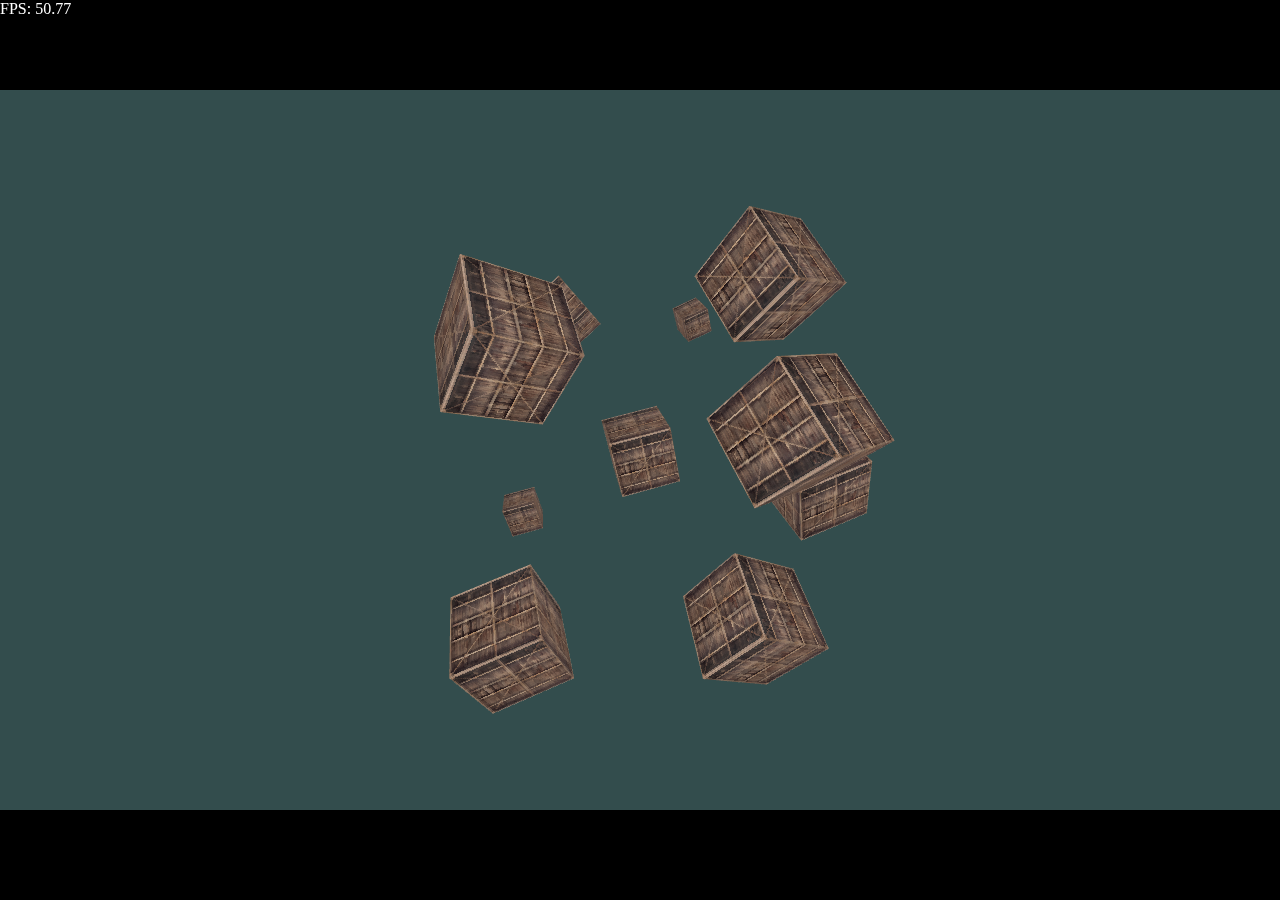
==== project1/index.html @ 71b6aa1a "first project" ====
<!DOCTYPE html>
<html lang="en">
<head>
    <meta charset="UTF-8">
    <meta name="viewport" content="width=device-width, initial-scale=1.0">
    <title>Project 1 - Getting Started</title>
    <link href="style.css" rel="stylesheet">
</head>
<body>
    <div class="full-screen ui-container">
        <div id="fps-display">FPS: ---</div>
    </div>

    <div class="full-screen gl-container">
        <canvas id="gl"></canvas>
    </div>

    <script src="../shared/glmatrix/next/index.js" type="module"></script>
    <script src="../shared/glmatrix/3.4.0/glmatrix.js"></script>

    <script src="../shared/canvas-helpers.js" type="module"></script>
    <script src="../shared/glhelpers.js"></script>

    <script src="main.js" type="module"></script>
</body>
</html>
---- project1/style.css ----
* {
    box-sizing: border-box;
}

body, html {
    margin: 0;
    padding: 0;
}

.full-screen {
    width: 100%;
    height: 100vh;
    overflow: hidden;
    position: absolute;
    top: 0;
}

.gl-container {
    z-index: -1;
    background-color: black;
    display: flex;
    align-items: center;
    justify-content: center;
}

.ui-container {
    color: white;
    pointer-events: none;
}

.ui-container button,
.ui-container input {
    pointer-events: all;
}
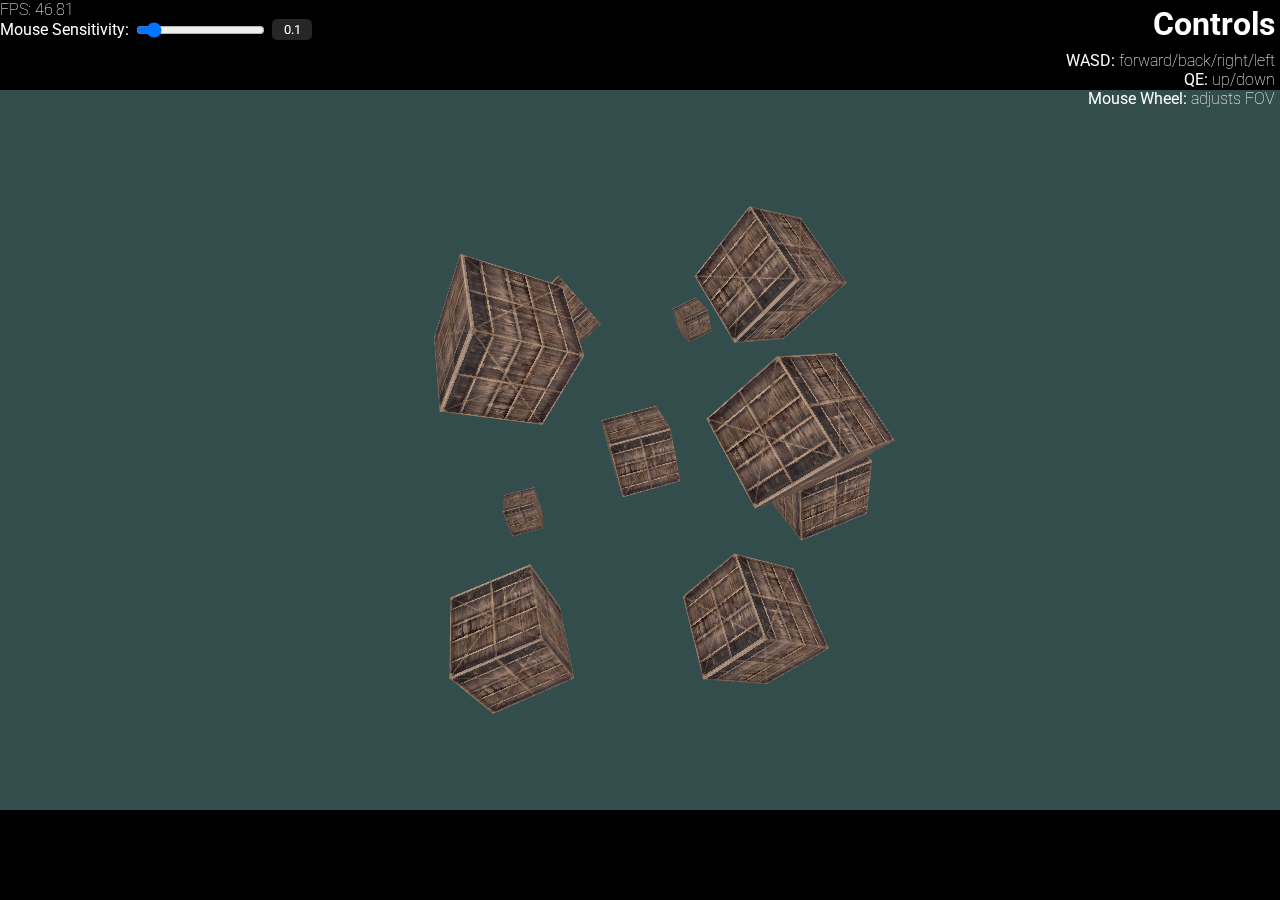
==== commit f0351036: "add ui" ====
--- a/project1/index.html
+++ b/project1/index.html
@@ -9,6 +9,19 @@
 <body>
     <div class="full-screen ui-container">
         <div id="fps-display">FPS: ---</div>
+        <div id="settings">
+            <div class="input-group">
+                <label for="mouse-sensitivity-slider">Mouse Sensitivity:</label>
+                <input type="range" min=".01" max="1" value=".1" step=".01" id="mouse-sensitivity-slider">
+                <input type="number" min=".01" max="1" value=".1" step=".01" id="mouse-sensitivity-input">
+            </div>
+        </div>
+        <div id="controls-container">
+            <h1>Controls</h1>
+            <div>WASD:<span>forward/back/right/left</span></div>
+            <div>QE:<span>up/down</span></div>
+            <div>Mouse Wheel:<span>adjusts FOV</span></div>
+        </div>
     </div>
 
     <div class="full-screen gl-container">
@@ -22,5 +35,6 @@
     <script src="../shared/glhelpers.js"></script>
 
     <script src="main.js" type="module"></script>
+    <script src="ui.js" type="module"></script>
 </body>
 </html>--- a/project1/style.css
+++ b/project1/style.css
@@ -1,34 +1,92 @@
+@import url("https://fonts.googleapis.com/css2?family=Roboto:ital,wght@0,100;0,300;0,400;0,500;0,700;0,900;1,100;1,300;1,400;1,500;1,700;1,900&display=swap");
 * {
-    box-sizing: border-box;
+  font-family: "Roboto", sans-serif;
+  box-sizing: border-box;
 }
 
 body, html {
-    margin: 0;
-    padding: 0;
+  margin: 0;
+  padding: 0;
+}
+
+h1 {
+  margin: 0;
+  margin-bottom: 8px;
 }
 
 .full-screen {
-    width: 100%;
-    height: 100vh;
-    overflow: hidden;
-    position: absolute;
-    top: 0;
+  width: 100%;
+  height: 100vh;
+  overflow: hidden;
+  position: absolute;
+  top: 0;
 }
 
 .gl-container {
-    z-index: -1;
-    background-color: black;
-    display: flex;
-    align-items: center;
-    justify-content: center;
+  z-index: -1;
+  background-color: black;
+  display: flex;
+  align-items: center;
+  justify-content: center;
 }
 
 .ui-container {
-    color: white;
-    pointer-events: none;
+  color: white;
+  pointer-events: none;
+}
+.ui-container button,
+.ui-container input {
+  pointer-events: all;
 }
 
-.ui-container button,
-.ui-container input {
-    pointer-events: all;
-}+.input-group {
+  display: flex;
+  align-items: center;
+}
+.input-group label {
+  padding-right: 5px;
+}
+
+input[type=number] {
+  border-radius: 5px;
+  background-color: rgba(75, 75, 75, 0.5);
+  color: white;
+  border: none;
+  padding: 3px 1px;
+  margin: 0 5px;
+  text-align: center;
+}
+
+#mouse-sensitivity-input {
+  width: 3em;
+  text-align: center;
+}
+
+#fps-display {
+  font-weight: lighter;
+}
+
+#controls-container {
+  position: absolute;
+  right: 0;
+  top: 0;
+  padding: 5px;
+  text-align: right;
+}
+#controls-container span {
+  font-weight: lighter;
+  margin-left: 4px;
+}
+
+/* Hide arrow buttons  */
+/* Chrome, Safari, Edge, Opera */
+input::-webkit-outer-spin-button,
+input::-webkit-inner-spin-button {
+  -webkit-appearance: none;
+  margin: 0;
+}
+
+/* Firefox */
+input[type=number] {
+  -moz-appearance: textfield;
+}/*# sourceMappingURL=style.css.map */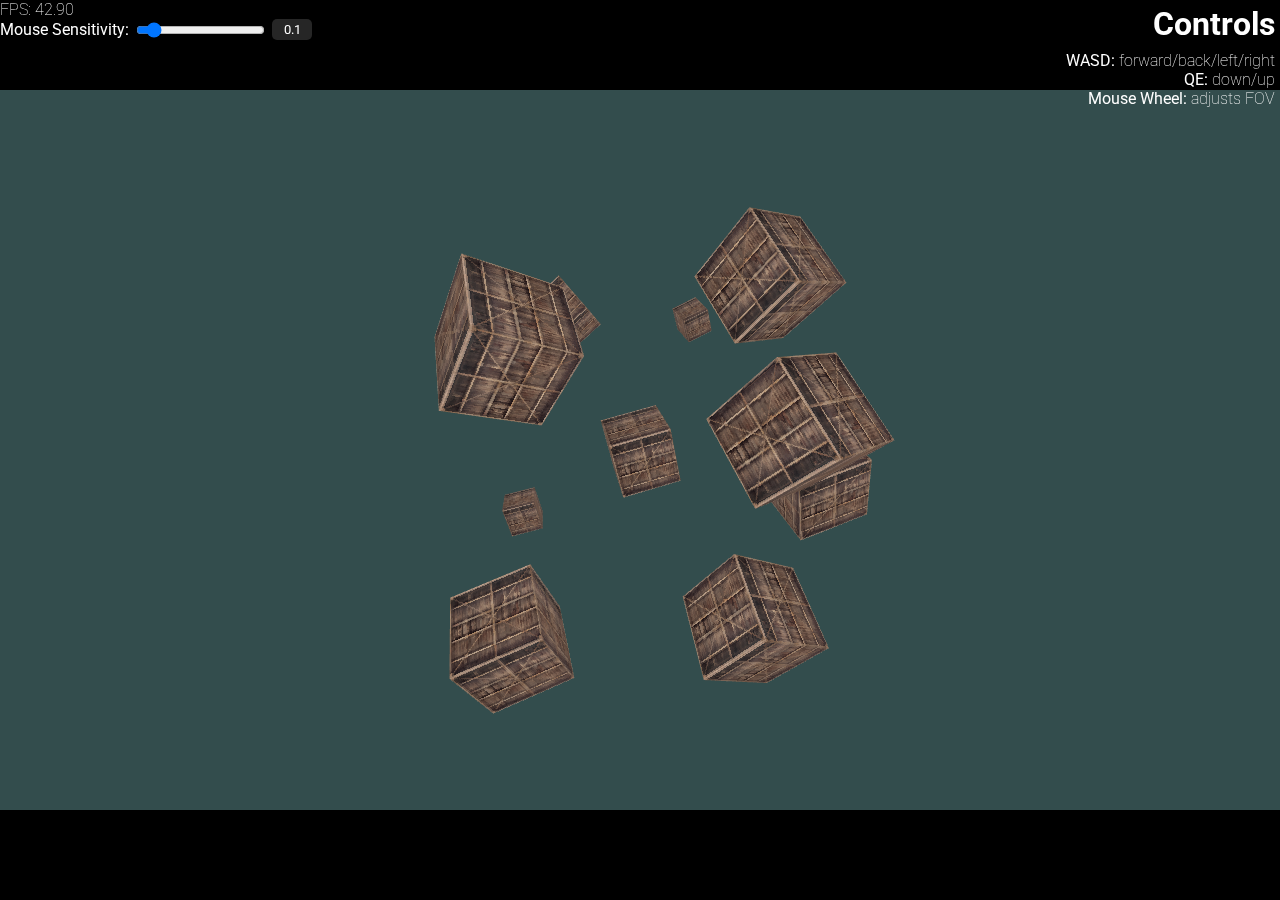
==== commit ab44d0e4: "fix control order" ====
--- a/project1/index.html
+++ b/project1/index.html
@@ -18,8 +18,8 @@
         </div>
         <div id="controls-container">
             <h1>Controls</h1>
-            <div>WASD:<span>forward/back/right/left</span></div>
-            <div>QE:<span>up/down</span></div>
+            <div>WASD:<span>forward/back/left/right</span></div>
+            <div>QE:<span>down/up</span></div>
             <div>Mouse Wheel:<span>adjusts FOV</span></div>
         </div>
     </div>
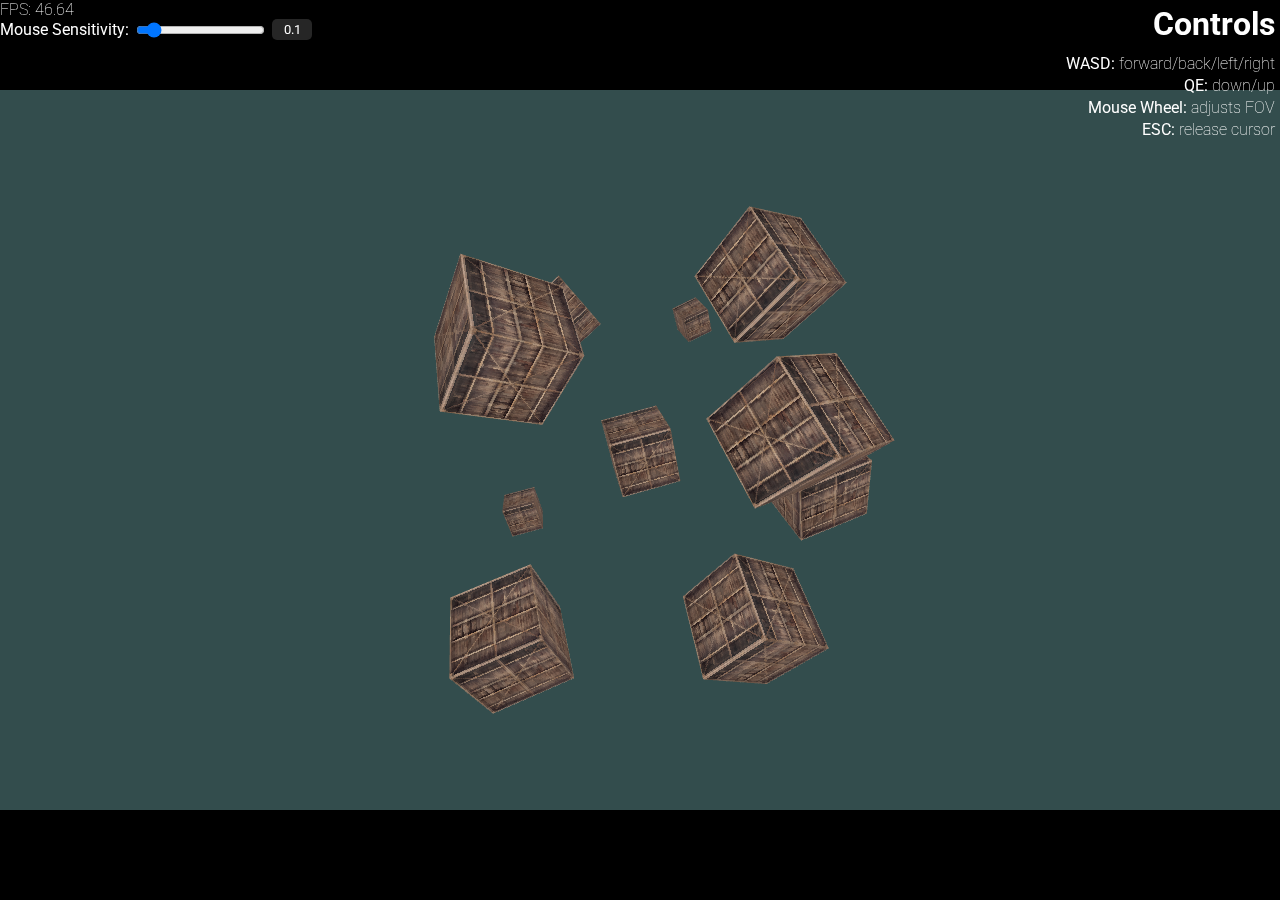
==== commit d3300b11: "add control description" ====
--- a/project1/index.html
+++ b/project1/index.html
@@ -21,6 +21,7 @@
             <div>WASD:<span>forward/back/left/right</span></div>
             <div>QE:<span>down/up</span></div>
             <div>Mouse Wheel:<span>adjusts FOV</span></div>
+            <div>ESC:<span>release cursor</span></div>
         </div>
     </div>
 
--- a/project1/style.css
+++ b/project1/style.css
@@ -72,6 +72,9 @@
   top: 0;
   padding: 5px;
   text-align: right;
+  display: flex;
+  flex-direction: column;
+  gap: 3px;
 }
 #controls-container span {
   font-weight: lighter;
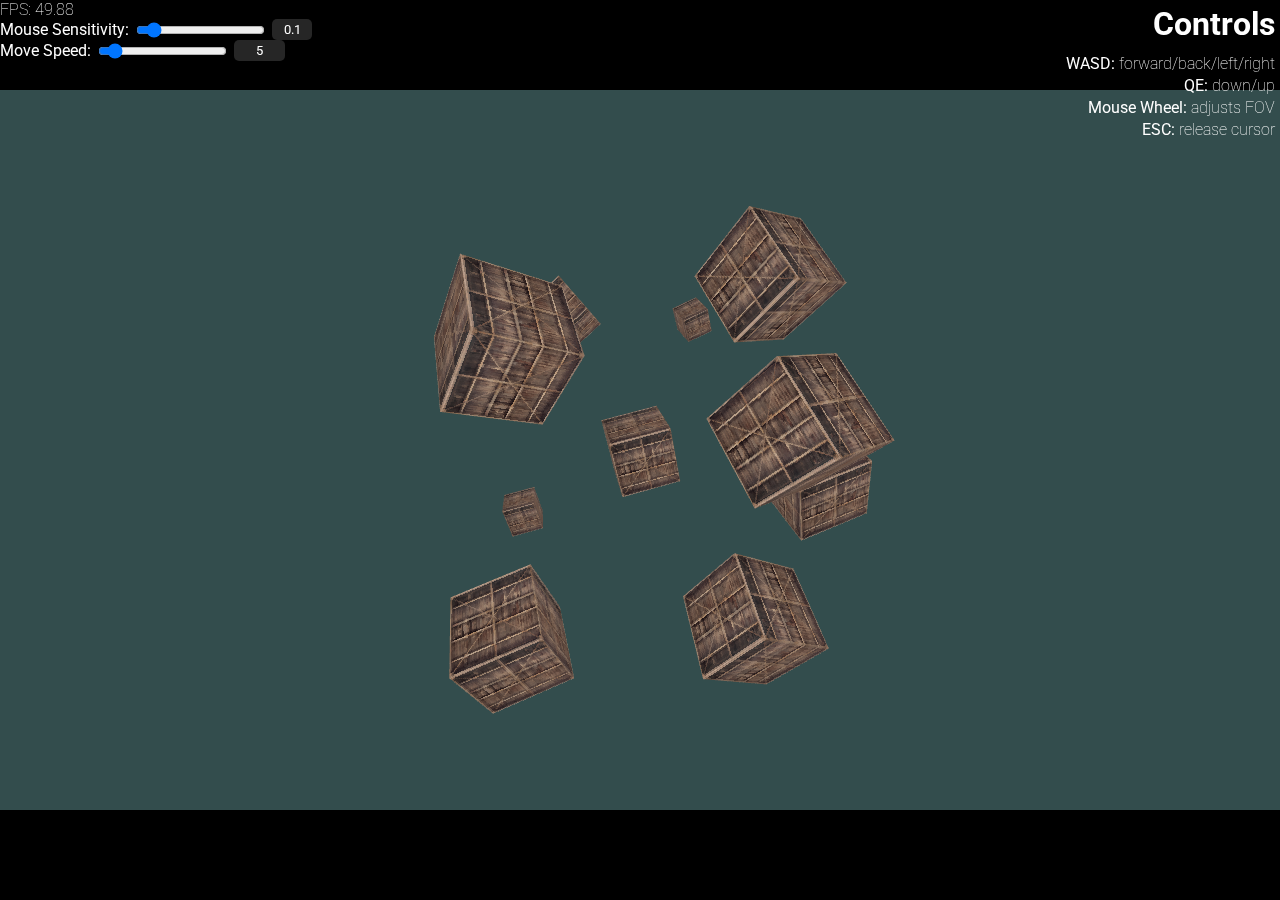
==== commit 09573eec: "add move speed slider" ====
--- a/project1/index.html
+++ b/project1/index.html
@@ -14,6 +14,11 @@
                 <label for="mouse-sensitivity-slider">Mouse Sensitivity:</label>
                 <input type="range" min=".01" max="1" value=".1" step=".01" id="mouse-sensitivity-slider">
                 <input type="number" min=".01" max="1" value=".1" step=".01" id="mouse-sensitivity-input">
+            </div>
+            <div class="input-group">
+                <label for="move-speed-slider">Move Speed:</label>
+                <input type="range" min="1" max="50" value="5" step=".1" id="move-speed-slider">
+                <input type="number" min="1" max="50" value="5" step=".1" id="move-speed-input">
             </div>
         </div>
         <div id="controls-container">
